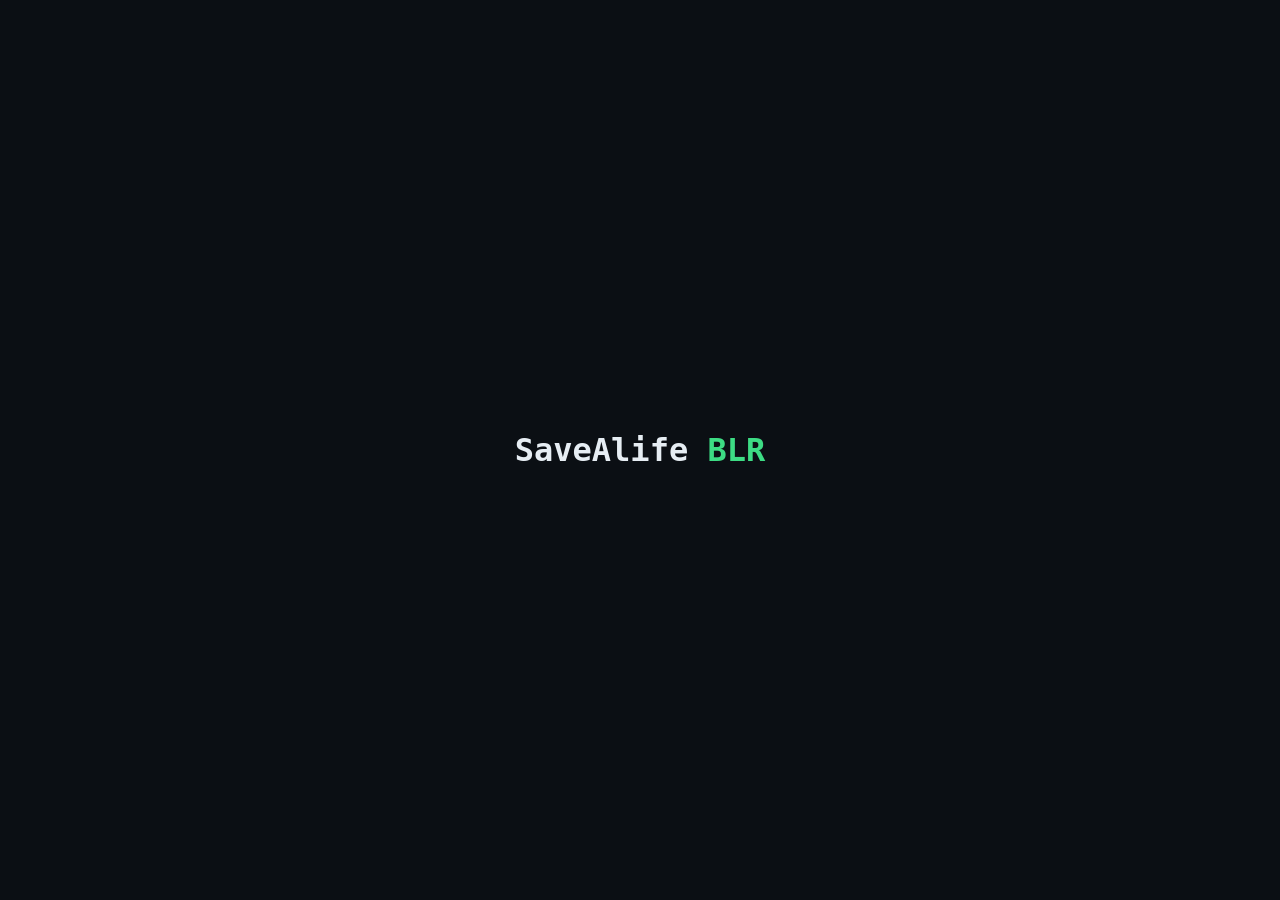
==== app/static/index.html @ dfcbb652 "Base: FastAPI skeleton, watsonx client, preflight; 10/10 services verified" ====
<!doctype html><html lang="en"><head><meta charset="utf-8"><title>SaveAlife BLR</title>
<style>body{margin:0;background:#0b0f14;color:#e6edf3;font-family:ui-monospace,monospace;display:grid;place-items:center;height:100vh}h1{font-weight:600}span{color:#3ddc84}</style>
</head><body><h1>SaveAlife <span>BLR</span></h1></body></html>
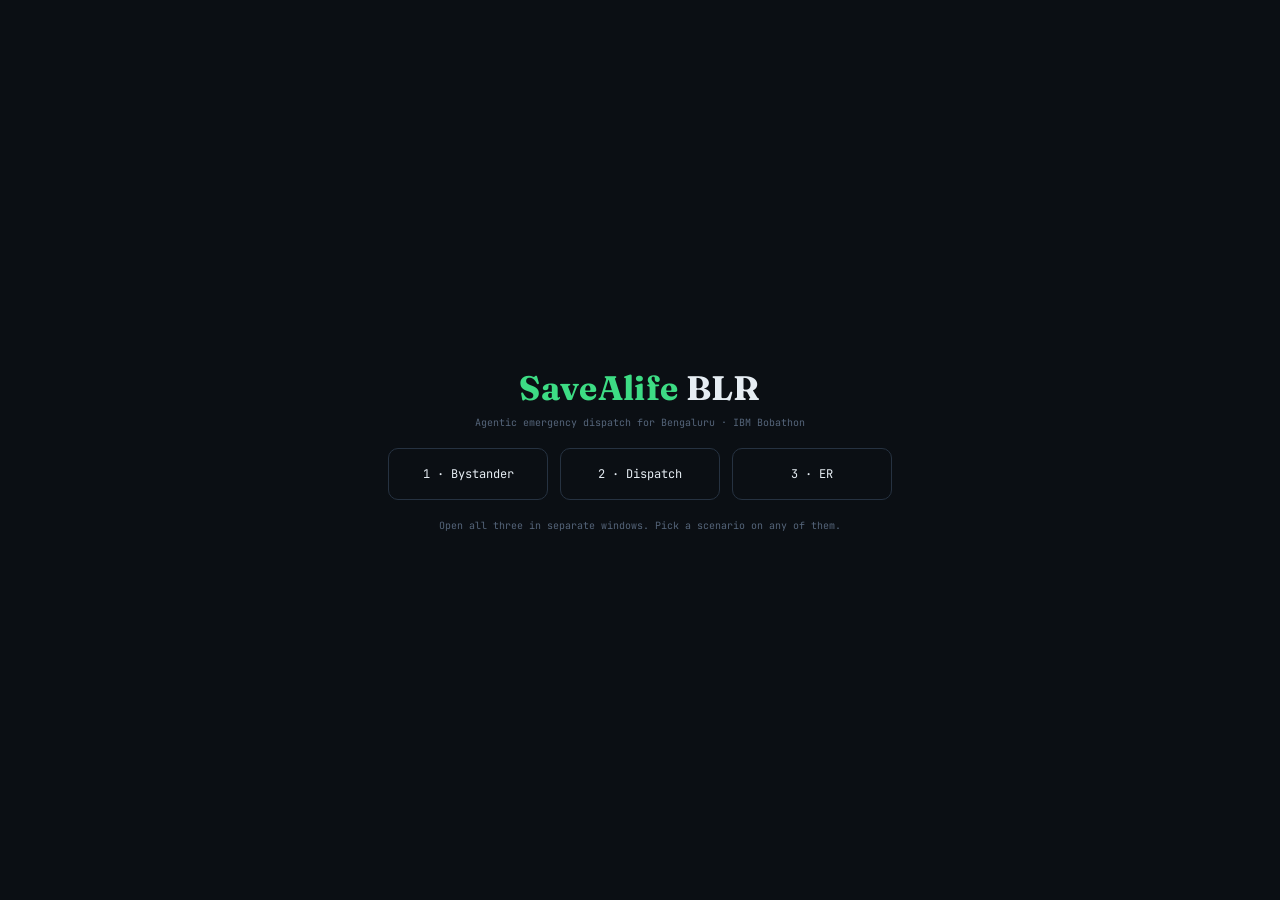
==== commit 6b6914e9: "UI v6: dispatch map, bystander, ER, stations, cameras, five scenarios" ====
--- a/app/static/index.html
+++ b/app/static/index.html
@@ -1,3 +1,6 @@
-<!doctype html><html lang="en"><head><meta charset="utf-8"><title>SaveAlife BLR</title>
-<style>body{margin:0;background:#0b0f14;color:#e6edf3;font-family:ui-monospace,monospace;display:grid;place-items:center;height:100vh}h1{font-weight:600}span{color:#3ddc84}</style>
-</head><body><h1>SaveAlife <span>BLR</span></h1></body></html>
+<!doctype html><html lang="en"><head><meta charset="utf-8"><title>SaveAlife BLR</title><link rel="stylesheet" href="style.css">
+<style>body{display:grid;place-items:center;height:100vh}.links{display:flex;gap:12px;margin-top:18px}.links a{border:1px solid var(--line);border-radius:10px;padding:16px 22px;text-decoration:none;color:var(--ink);min-width:160px;text-align:center}.links a:hover{border-color:var(--green)}</style></head>
+<body><div style="text-align:center"><div class="brand" style="font-size:34px">SaveAlife <span>BLR</span></div>
+<div class="sim" style="margin-top:6px">Agentic emergency dispatch for Bengaluru · IBM Bobathon</div>
+<div class="links"><a href="bystander.html">1 · Bystander</a><a href="dispatch.html">2 · Dispatch</a><a href="er.html">3 · ER</a></div>
+<div class="sim" style="margin-top:18px">Open all three in separate windows. Pick a scenario on any of them.</div></div></body></html>
--- a/app/static/style.css
+++ b/app/static/style.css
@@ -0,0 +1,80 @@
+@import url('https://fonts.googleapis.com/css2?family=Fraunces:opsz,wght@9..144,600;9..144,700&family=JetBrains+Mono:wght@400;500;600&display=swap');
+
+:root {
+  --bg: #0b0f14; --panel: #0e141b; --line: #263241; --line2: #1c2530;
+  --ink: #e6edf3; --ink2: #a9b7c6; --mute: #7d8b99; --dim: #55657a;
+  --green: #3ddc84; --amber: #ffb454; --red: #e5484d; --red2: #ff8a8e;
+  --mono: 'JetBrains Mono', ui-monospace, Consolas, monospace;
+  --serif: 'Fraunces', Georgia, serif;
+}
+* { box-sizing: border-box; }
+html, body { margin: 0; height: 100%; background: var(--bg); color: var(--ink); font: 12px/1.5 var(--mono); }
+a { color: var(--green); }
+button { font: 600 12px var(--mono); cursor: pointer; border-radius: 8px; border: 1px solid var(--line); background: #121a23; color: var(--ink2); min-height: 44px; padding: 0 14px; }
+button.primary { background: var(--green); color: var(--bg); border: 0; }
+button.danger { background: var(--red); color: #fff; border: 0; }
+button:disabled { opacity: .45; cursor: not-allowed; }
+input, textarea, select { font: 500 12px var(--mono); color: var(--ink); background: var(--bg); border: 1px solid var(--line); border-radius: 6px; padding: 8px 10px; width: 100%; }
+label { display: flex; flex-direction: column; gap: 4px; font-size: 10px; color: var(--dim); }
+
+.app { height: 100vh; display: flex; flex-direction: column; overflow: hidden; }
+.topbar { height: 52px; flex: none; display: flex; align-items: center; gap: 16px; padding: 0 20px; border-bottom: 1px solid var(--line2); background: var(--panel); }
+.brand { font: 700 20px var(--serif); color: var(--green); letter-spacing: .01em; }
+.brand span { color: var(--ink); }
+.crumb { font-size: 11px; color: var(--mute); padding-left: 12px; border-left: 1px solid var(--line2); }
+.scenarios { display: flex; gap: 6px; margin-left: 12px; }
+.scenarios button { min-height: 28px; height: 28px; padding: 0 10px; border-radius: 6px; font-size: 11px; }
+.scenarios button.on { border-color: var(--green); background: #13261c; color: var(--green); }
+.right { margin-left: auto; display: flex; align-items: center; gap: 14px; }
+.kicker { font-size: 10px; color: var(--mute); letter-spacing: .08em; text-transform: uppercase; }
+.big { font: 700 26px/1 var(--serif); }
+.big.amber { color: var(--amber); } .big.green { color: var(--green); } .big.red { color: var(--red2); }
+.bar { width: 120px; height: 6px; border-radius: 3px; background: var(--line2); overflow: hidden; }
+.bar > i { display: block; height: 100%; background: var(--amber); }
+.nav a { font-size: 11px; color: var(--mute); text-decoration: none; margin-left: 10px; }
+.nav a.on { color: var(--ink); }
+
+.card { border: 1px solid var(--line); border-radius: 10px; background: var(--panel); padding: 12px 14px; }
+.badge { display: inline-block; font-weight: 700; font-size: 11px; padding: 3px 8px; border-radius: 5px; color: #fff; }
+.badge.P1 { background: var(--red); } .badge.P2 { background: var(--amber); color: var(--bg); } .badge.P3 { background: #2b6cb0; }
+.trace { font-size: 11px; line-height: 1.7; color: #c9d4df; overflow: auto; }
+.trace .t { color: var(--dim); margin-right: 8px; }
+.trace .fail { color: var(--red2); } .trace .pass { color: var(--green); }
+.trace .rec { margin-top: 8px; padding: 10px; border-radius: 8px; background: #13261c; border: 1px solid var(--green); }
+.sim { font-size: 10px; color: var(--dim); }
+.row { display: flex; gap: 8px; }
+.grow { flex: 1; }
+.stack { display: flex; flex-direction: column; gap: 12px; }
+.tiles { display: grid; grid-template-columns: repeat(2, minmax(0, 1fr)); gap: 8px; }
+.tile .v { font: 700 30px/1.1 var(--serif); }
+.tile .u { font-size: 10px; color: var(--dim); }
+.timeline .ev { display: flex; gap: 12px; padding: 7px 0; border-bottom: 1px solid #141c25; }
+.timeline .ev .t { color: var(--dim); width: 56px; flex: none; }
+.check { display: flex; gap: 12px; align-items: flex-start; padding: 12px 14px; border-radius: 10px; background: var(--panel); border: 1px solid var(--line); min-height: 44px; cursor: pointer; }
+.check input { width: 18px; height: 18px; margin: 2px 0 0; accent-color: var(--green); flex: none; }
+.check.done span { color: var(--mute); text-decoration: line-through; }
+.check.next { background: #13261c; border-color: var(--green); }
+.thumbs { display: grid; grid-template-columns: repeat(5, 1fr); gap: 6px; }
+.thumbs img { width: 100%; aspect-ratio: 4/3; object-fit: cover; border-radius: 6px; border: 2px solid transparent; cursor: pointer; opacity: .8; }
+.thumbs img.on { border-color: var(--green); opacity: 1; }
+.pill { font-size: 10px; padding: 2px 7px; border-radius: 999px; border: 1px solid var(--line); color: var(--ink2); }
+.pill.green { border-color: var(--green); color: var(--green); } .pill.red { border-color: var(--red); color: var(--red2); } .pill.amber { border-color: var(--amber); color: var(--amber); }
+
+/* map */
+.map-wrap { position: relative; flex: 0 0 68%; border-right: 1px solid var(--line2); }
+#map { position: absolute; inset: 0; }
+.map-tools { position: absolute; top: 10px; right: 10px; z-index: 500; display: flex; gap: 6px; }
+.map-tools button { min-height: 32px; height: 32px; padding: 0 10px; font-size: 11px; background: rgba(14,20,27,.92); }
+.map-tools button.on { border-color: var(--green); color: var(--green); }
+.legend { position: absolute; left: 10px; bottom: 10px; z-index: 500; background: rgba(14,20,27,.92); border: 1px solid var(--line); border-radius: 8px; padding: 8px 10px; font-size: 10px; color: var(--ink2); display: flex; gap: 12px; }
+.legend i { display: inline-block; width: 18px; height: 3px; vertical-align: middle; margin-right: 5px; border-radius: 2px; }
+.cam-badge { background: #0b0f14; color: var(--amber); border: 1px solid var(--amber); border-radius: 6px; padding: 2px 6px; font: 600 10px var(--mono); white-space: nowrap; }
+.cam-badge.green { color: var(--green); border-color: var(--green); }
+.hosp-badge { background: #0b0f14; color: var(--ink); border: 1px solid var(--line); border-radius: 6px; padding: 2px 6px; font: 600 10px var(--mono); white-space: nowrap; }
+.hosp-badge.match { border-color: #1f6feb; color: #6ea8ff; }
+.hosp-badge.dim { opacity: .5; }
+.veh { font-size: 22px; filter: drop-shadow(0 0 4px rgba(0,0,0,.6)); transform-origin: center; }
+.leaflet-container { background: #0d1319; font-family: var(--mono); }
+
+.phone { width: 390px; margin: 0 auto; min-height: 100vh; display: flex; flex-direction: column; background: var(--bg); border-left: 1px solid var(--line2); border-right: 1px solid var(--line2); }
+.phone .pad { padding: 0 18px; }
